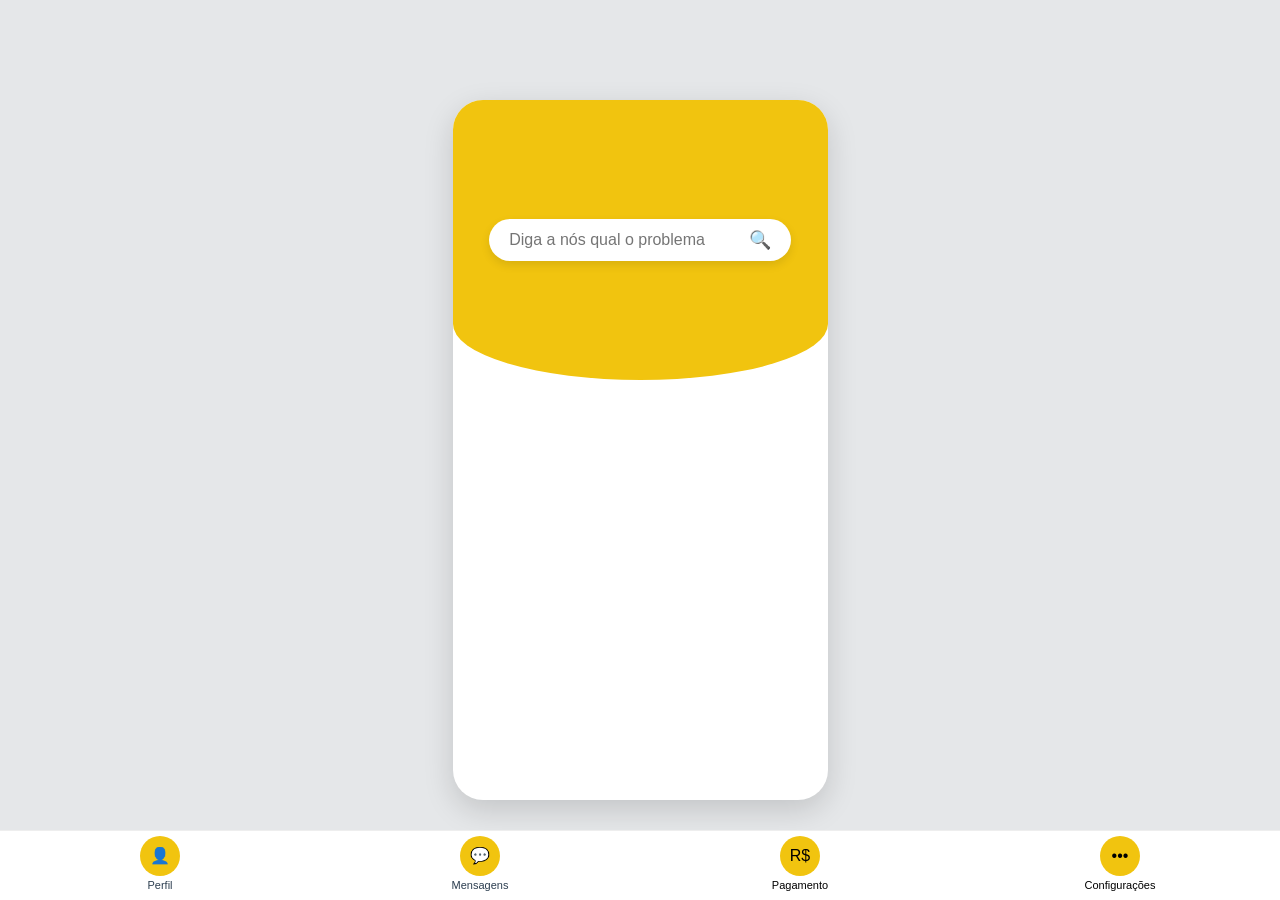
==== Allin/index.html @ 4d86f8eb "Add files via upload" ====
<!DOCTYPE html>
<html lang="pt-BR">
<head>
    <meta charset="UTF-8">
    <title>Home - App de Serviços</title>
    <link rel="stylesheet" href="css/global.css">
    <link rel="stylesheet" href="css/home.css">
</head>
<body>
    <div class="phone-container">
        <div class="home-header">
            <div class="search-container">
                <input type="text" id="search-input" placeholder="Diga a nós qual o problema">
                <button class="search-btn" id="btn-buscar">🔍</button>
            </div>
        </div>
        <div class="home-content"></div>
    </div>
    <script src="js/app.js"></script>
    <div class="nav-bar">
    <a href="perfil.html" class="nav-item"><div class="nav-icon">👤</div>Perfil</a>
    <a href="chat.html" class="nav-item"><div class="nav-icon">💬</div>Mensagens</a>
    <div class="nav-item"><div class="nav-icon">R$</div>Pagamento</div>
    <div class="nav-item"><div class="nav-icon">•••</div>Configurações</div>
</div>

</body>
</html>
---- Allin/css/global.css ----
:root {
    --primary-yellow: #F1C40F;
    --dark-yellow: #D4AC0D;
    --bg-light: #F8F9F9;
    --text-dark: #2C3E50;
    --text-muted: #7F8C8D;
    --chat-bubble-user: #FCF3CF;
    --chat-bubble-bot: #EBEDEF;
}

* {
    margin: 0;
    padding: 0;
    box-sizing: border-box;
    font-family: 'Segoe UI', Tahoma, Geneva, Verdana, sans-serif;
    -webkit-tap-highlight-color: transparent;
}

body {
    background-color: #E5E7E9;
    display: flex;
    justify-content: center;
    align-items: center;
    min-height: 100vh;
    padding: 20px;
}

/* CAIXA DO CELULAR (OBRIGATORIAMENTE RELATIVE) */
.phone-container {
    width: 375px;
    height: 700px;
    background-color: #fff;
    border-radius: 30px;
    box-shadow: 0 10px 30px rgba(0,0,0,0.15);
    overflow: hidden;
    position: relative !important; /* O !important garante que nada mude isso */
    display: flex;
    flex-direction: column;
}

/* Botão de Voltar */
.back-btn {
    background: #000;
    color: #fff;
    border: none;
    width: 35px;
    height: 35px;
    border-radius: 50%;
    cursor: pointer;
    display: flex;
    align-items: center;
    justify-content: center;
    font-weight: bold;
}

/* BARRA INFERIOR PRESA AO CELULAR */
.nav-bar {
    height: 70px;
    border-top: 1px solid #eee;
    display: flex;
    justify-content: space-around;
    align-items: center;
    background-color: white;
    padding-bottom: 5px;
    
    /* Trava as dimensões dentro do phone-container */
    position: absolute !important;
    bottom: 0 !important;
    left: 0 !important;
    width: 100% !important;
    z-index: 999;
}

.nav-item {
    display: flex;
    flex-direction: column;
    align-items: center;
    justify-content: center;
    font-size: 11px;
    font-weight: 500;
    cursor: pointer;
    text-decoration: none;
    width: 25%;
    height: 100%;
}

a.nav-item {
    color: var(--text-dark) !important;
}

.nav-icon {
    width: 40px;
    height: 40px;
    border-radius: 50%;
    background-color: var(--primary-yellow);
    display: flex;
    align-items: center;
    justify-content: center;
    margin-bottom: 3px;
    font-size: 16px;
}
---- Allin/css/home.css ----
.home-header {
    background-color: var(--primary-yellow);
    height: 40%;
    border-bottom-left-radius: 50% 20%;
    border-bottom-right-radius: 50% 20%;
    display: flex;
    justify-content: center;
    align-items: center;
    padding: 20px;
}

.search-container {
    background: white;
    width: 90%;
    border-radius: 25px;
    display: flex;
    align-items: center;
    padding: 10px 20px;
    box-shadow: 0 4px 10px rgba(0,0,0,0.1);
}

.search-container input {
    border: none;
    outline: none;
    width: 100%;
    font-size: 16px;
}

.search-btn {
    background: none;
    border: none;
    cursor: pointer;
    font-size: 18px;
}

.home-content {
    flex: 1;
}
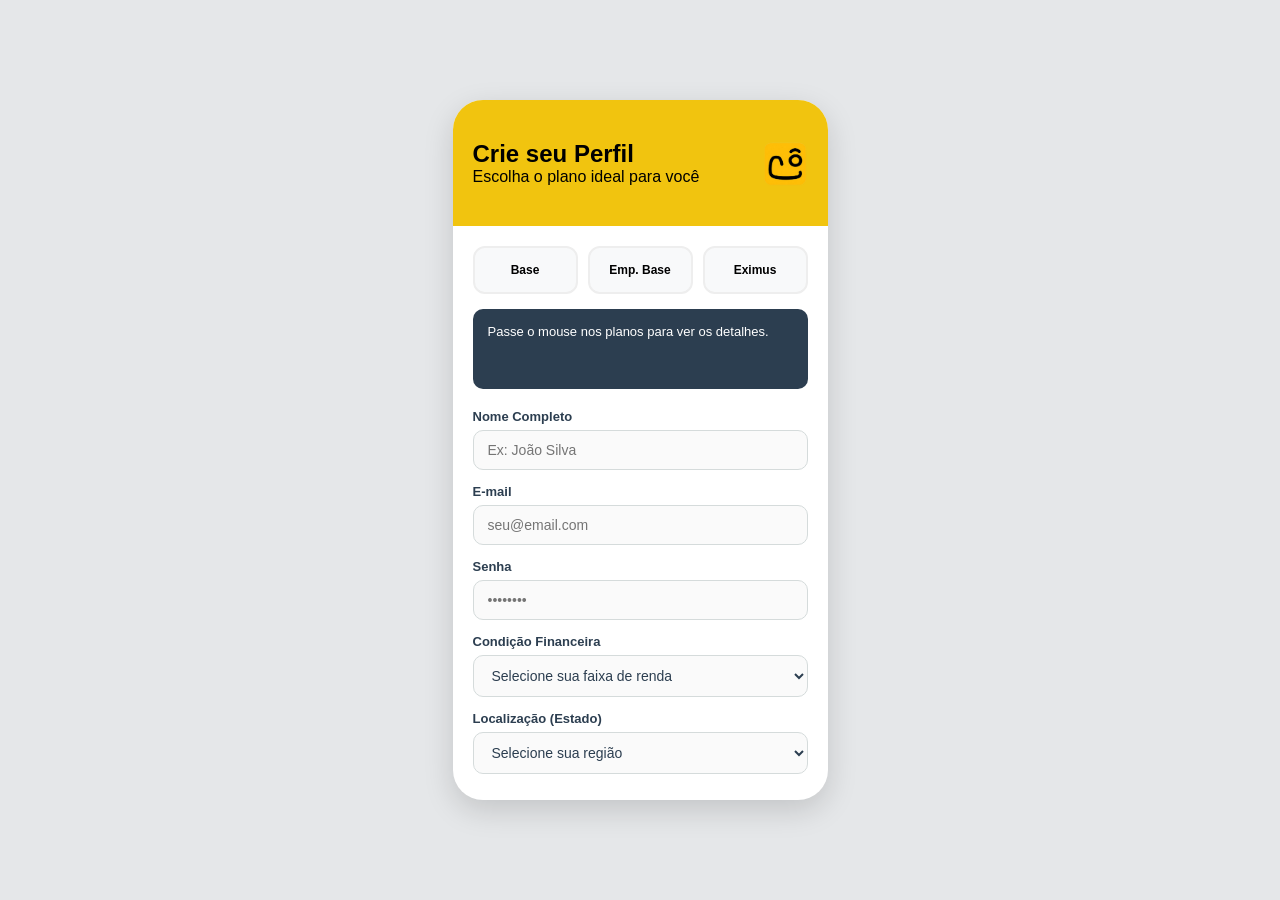
==== commit 84e9b3dd: "Add files via upload" ====
--- a/Allin/index.html
+++ b/Allin/index.html
@@ -2,27 +2,158 @@
 <html lang="pt-BR">
 <head>
     <meta charset="UTF-8">
-    <title>Home - App de Serviços</title>
+    <meta name="viewport" content="width=device-width, initial-scale=1.0">
+    <title>Cadastro - App de Serviços</title>
     <link rel="stylesheet" href="css/global.css">
-    <link rel="stylesheet" href="css/home.css">
+    <link rel="stylesheet" href="css/login.css">
+    <style>
+        /* --- ESTILOS DO CABEÇALHO E ESTRUTURA --- */
+        .login-header {
+            position: relative;
+            background: var(--primary-yellow);
+            padding: 40px 20px;
+            display: flex;
+            justify-content: space-between;
+            align-items: center;
+        }
+        .login-header-text {
+            display: flex;
+            flex-direction: column;
+            align-items: flex-start;
+        }
+        .brand-logo {
+            width: 45px;
+            height: 45px;
+            object-fit: contain;
+        }
+        .login-scroll-container {
+            flex: 1;
+            overflow-y: auto;
+            padding: 20px;
+        }
+        .login-content {
+            padding: 0; 
+            display: flex;
+            flex-direction: column;
+            height: calc(100% - 140px);
+        }
+        .login-scroll-container::-webkit-scrollbar {
+            width: 5px;
+        }
+        .login-scroll-container::-webkit-scrollbar-thumb {
+            background: #cbd5e1;
+            border-radius: 10px;
+        }
+
+        /* --- ANIMAÇÃO DO CIRCUITO DE LOADING (GIRAR) --- */
+        @keyframes spin {
+            0% { transform: rotate(0deg); }
+            100% { transform: rotate(360deg); }
+        }
+    </style>
 </head>
 <body>
+
     <div class="phone-container">
-        <div class="home-header">
-            <div class="search-container">
-                <input type="text" id="search-input" placeholder="Diga a nós qual o problema">
-                <button class="search-btn" id="btn-buscar">🔍</button>
+        
+        <div id="loading-screen" style="display: none; position: absolute; top: 0; left: 0; width: 100%; height: 100%; background: rgba(0,0,0,0.85); z-index: 9999; justify-content: center; align-items: center; flex-direction: column; color: white; border-radius: 30px;">
+            <div style="width: 50px; height: 50px; border: 5px solid #f3f3f3; border-top: 5px solid var(--primary-yellow); border-radius: 50%; animation: spin 1s linear infinite; margin-bottom: 15px;"></div>
+            <span style="font-weight: bold; font-size: 14px; letter-spacing: 0.5px;">Criando sua conta...</span>
+        </div>
+
+        <div class="login-header">
+            <div class="login-header-text">
+                <h2>Crie seu Perfil</h2>
+                <p>Escolha o plano ideal para você</p>
+            </div>
+            <img src="./img/1000067940-removebg-preview.png" class="brand-logo" alt="Logo">
+        </div>
+
+        <div class="login-content">
+            <div class="login-scroll-container">
+                
+                <div class="plan-row">
+                    <div class="plan-card" onmouseover="atualizarTexto('base')"><strong>Base</strong></div>
+                    <div class="plan-card" onmouseover="atualizarTexto('emp_base')"><strong>Emp. Base</strong></div>
+                    <div class="plan-card" onmouseover="atualizarTexto('eximus')"><strong>Eximus</strong></div>
+                </div>
+
+                <div id="desc-box" class="desc-box">
+                    Passe o mouse nos planos para ver os detalhes.
+                </div>
+
+                <form onsubmit="realizarCadastro(event)">
+                    <div class="input-group">
+                        <label>Nome Completo</label>
+                        <input type="text" placeholder="Ex: João Silva" required>
+                    </div>
+
+                    <div class="input-group">
+                        <label>E-mail</label>
+                        <input type="email" placeholder="seu@email.com" required>
+                    </div>
+
+                    <div class="input-group">
+                        <label>Senha</label>
+                        <input type="password" placeholder="••••••••" required>
+                    </div>
+                    
+                    <div class="input-group">
+                        <label>Condição Financeira</label>
+                        <select required>
+                            <option value="" disabled selected>Selecione sua faixa de renda</option>
+                            <option value="baixa">Até 1 salário mínimo</option>
+                            <option value="media-baixa">De 1 a 3 salários mínimos</option>
+                            <option value="media">De 3 a 5 salários mínimos</option>
+                            <option value="media-alta">De 5 a 10 salários mínimos</option>
+                            <option value="alta">Acima de 10 salários mínimos</option>
+                         
+                        </select>
+                    </div>
+
+                    <div class="input-group">
+                        <label>Localização (Estado)</label>
+                        <select required>
+                            <option value="" disabled selected>Selecione sua região</option>
+                            <option value="SP">São Paulo (SP)</option>
+                            <option value="RJ">Rio de Janeiro (RJ)</option>
+                            <option value="MG">Minas Gerais (MG)</option>
+                            <option value="PR">Paraná (PR)</option>
+                            <option value="RS">Rio Grande do Sul (RS)</option>
+                            <option value="outro">Outro Estado</option>
+                        </select>
+                    </div>
+
+                    <button type="submit" class="btn-entrar" style="width: 100%; padding: 14px; background: var(--primary-yellow); border: none; border-radius: 25px; font-weight: bold; cursor: pointer; margin-top: 15px; margin-bottom: 25px; color: var(--text-dark);">Criar Conta</button>
+                </form>
+
             </div>
         </div>
-        <div class="home-content"></div>
     </div>
-    <script src="js/app.js"></script>
-    <div class="nav-bar">
-    <a href="perfil.html" class="nav-item"><div class="nav-icon">👤</div>Perfil</a>
-    <a href="chat.html" class="nav-item"><div class="nav-icon">💬</div>Mensagens</a>
-    <div class="nav-item"><div class="nav-icon">R$</div>Pagamento</div>
-    <div class="nav-item"><div class="nav-icon">•••</div>Configurações</div>
-</div>
 
+    <script>
+        const textos = {
+            'base': '<b>Base:</b> Cliente ou trabalhador solo, o básico com todas as opções necessárias disponíveis.',
+            'emp_base': '<b>Empresarial Base:</b> Para empresas menores, auxilia na administração, colaboração e vínculos de ganhos.',
+            'eximus': '<b>Empresarial Eximus:</b> Para empresas maiores, informações detalhadas, vínculos de empresa para empresa e distribuição automatizada.'
+        };
+        
+        function atualizarTexto(plano) {
+            document.getElementById('desc-box').innerHTML = textos[plano];
+        }
+
+        // Esta função ativa o loading e controla a transição de páginas
+        function realizarCadastro(event) {
+            event.preventDefault(); // Impede que o formulário recarregue o HTML bruto
+            
+            const loading = document.getElementById('loading-screen');
+            loading.style.display = 'flex'; // Torna o loading visível na tela
+
+            // Executa o redirecionamento após 2.2 segundos (2200ms)
+            setTimeout(() => {
+                window.location.href = 'home.html';
+            }, 2200);
+        }
+    </script>
 </body>
 </html>
--- a/Allin/css/global.css
+++ b/Allin/css/global.css
@@ -1,19 +1,15 @@
 :root {
     --primary-yellow: #F1C40F;
     --dark-yellow: #D4AC0D;
-    --bg-light: #F8F9F9;
     --text-dark: #2C3E50;
     --text-muted: #7F8C8D;
-    --chat-bubble-user: #FCF3CF;
-    --chat-bubble-bot: #EBEDEF;
 }
 
 * {
     margin: 0;
     padding: 0;
     box-sizing: border-box;
-    font-family: 'Segoe UI', Tahoma, Geneva, Verdana, sans-serif;
-    -webkit-tap-highlight-color: transparent;
+    font-family: 'Segoe UI', sans-serif;
 }
 
 body {
@@ -22,10 +18,9 @@
     justify-content: center;
     align-items: center;
     min-height: 100vh;
-    padding: 20px;
 }
 
-/* CAIXA DO CELULAR (OBRIGATORIAMENTE RELATIVE) */
+/* CONTAINER DO CELULAR */
 .phone-container {
     width: 375px;
     height: 700px;
@@ -33,69 +28,108 @@
     border-radius: 30px;
     box-shadow: 0 10px 30px rgba(0,0,0,0.15);
     overflow: hidden;
-    position: relative !important; /* O !important garante que nada mude isso */
+    position: relative; /* Necessário para prender a barra no fundo */
     display: flex;
     flex-direction: column;
 }
 
-/* Botão de Voltar */
-.back-btn {
-    background: #000;
-    color: #fff;
-    border: none;
-    width: 35px;
-    height: 35px;
-    border-radius: 50%;
-    cursor: pointer;
-    display: flex;
-    align-items: center;
-    justify-content: center;
-    font-weight: bold;
-}
-
-/* BARRA INFERIOR PRESA AO CELULAR */
+/* BARRA INFERIOR (PRESA AO CELULAR) */
 .nav-bar {
-    height: 70px;
+    height: 75px;
+    background: white;
     border-top: 1px solid #eee;
     display: flex;
-    justify-content: space-around;
-    align-items: center;
-    background-color: white;
-    padding-bottom: 5px;
-    
-    /* Trava as dimensões dentro do phone-container */
-    position: absolute !important;
-    bottom: 0 !important;
-    left: 0 !important;
-    width: 100% !important;
-    z-index: 999;
+    position: absolute;
+    bottom: 0;
+    left: 0;
+    width: 100%;
+    z-index: 100;
 }
 
 .nav-item {
+    flex: 1;
     display: flex;
     flex-direction: column;
     align-items: center;
     justify-content: center;
+    text-decoration: none;
+    color: var(--text-dark);
     font-size: 11px;
-    font-weight: 500;
-    cursor: pointer;
-    text-decoration: none;
-    width: 25%;
-    height: 100%;
-}
-
-a.nav-item {
-    color: var(--text-dark) !important;
+    font-weight: 600;
 }
 
 .nav-icon {
     width: 40px;
     height: 40px;
+    background-color: var(--primary-yellow);
     border-radius: 50%;
-    background-color: var(--primary-yellow);
     display: flex;
     align-items: center;
     justify-content: center;
-    margin-bottom: 3px;
-    font-size: 16px;
+    margin-bottom: 4px;
+    font-size: 18px;
+}
+/* css/global.css */
+
+/* ... (mantenha o :root, body e .phone-container como estão) ... */
+
+
+/* --- ESTILIZAÇÃO DOS FORMULÁRIOS E INPUTS --- */
+
+.input-group {
+    display: flex;
+    flex-direction: column;
+    margin-bottom: 14px;
+    width: 100%;
+}
+
+.input-group label {
+    font-size: 13px;
+    font-weight: 600;
+    color: var(--text-dark);
+    margin-bottom: 6px;
+    text-align: left;
+}
+
+/* Configuração unificada para caixas de texto, senha, telefone e seleção */
+.input-group input, 
+.input-group textarea,
+.input-group select {
+    width: 100%;
+    padding: 11px 14px;
+    border: 1px solid #D5DBDB;
+    border-radius: 10px;
+    font-size: 14px;
+    background-color: #FAFAFA;
+    color: var(--text-dark);
+    outline: none;
+    transition: all 0.2s ease;
+}
+
+/* Efeito luminoso amarelo ao clicar no campo */
+.input-group input:focus, 
+.input-group textarea:focus,
+.input-group select:focus {
+    border-color: var(--primary-yellow);
+    background-color: #ffffff;
+    box-shadow: 0 0 0 3px rgba(241, 196, 15, 0.15);
+}
+
+/* Estilização rápida para os inputs simples da tela de login antiga */
+.login-input {
+    width: 100%;
+    padding: 12px 14px;
+    margin-bottom: 12px;
+    border: 1px solid #D5DBDB;
+    border-radius: 10px;
+    font-size: 14px;
+    background-color: #FAFAFA;
+    outline: none;
+    transition: all 0.2s ease;
+}
+
+.login-input:focus {
+    border-color: var(--primary-yellow);
+    background-color: #ffffff;
+    box-shadow: 0 0 0 3px rgba(241, 196, 15, 0.15);
 }
--- a/Allin/css/login.css
+++ b/Allin/css/login.css
@@ -0,0 +1,60 @@
+.login-header {
+    background: var(--primary-yellow);
+    padding: 40px 20px;
+    text-align: center;
+}
+
+.login-content {
+    padding: 20px;
+    flex: 1;
+}
+
+.plan-row {
+    display: flex;
+    gap: 10px;
+    margin-bottom: 15px;
+}
+
+.plan-card {
+    flex: 1;
+    background: #f8f9fa;
+    border: 2px solid #eee;
+    padding: 15px 5px;
+    border-radius: 12px;
+    text-align: center;
+    font-size: 12px;
+    cursor: pointer;
+}
+
+.plan-card:hover {
+    border-color: var(--primary-yellow);
+    background: #fffdf5;
+}
+
+.desc-box {
+    background: #2C3E50;
+    color: white;
+    padding: 15px;
+    border-radius: 10px;
+    font-size: 13px;
+    min-height: 80px;
+    margin-bottom: 20px;
+}
+
+.login-input {
+    width: 100%;
+    padding: 12px;
+    margin-bottom: 10px;
+    border: 1px solid #ddd;
+    border-radius: 8px;
+}
+
+.btn-entrar {
+    width: 100%;
+    padding: 15px;
+    background: var(--primary-yellow);
+    border: none;
+    border-radius: 25px;
+    font-weight: bold;
+    cursor: pointer;
+}
